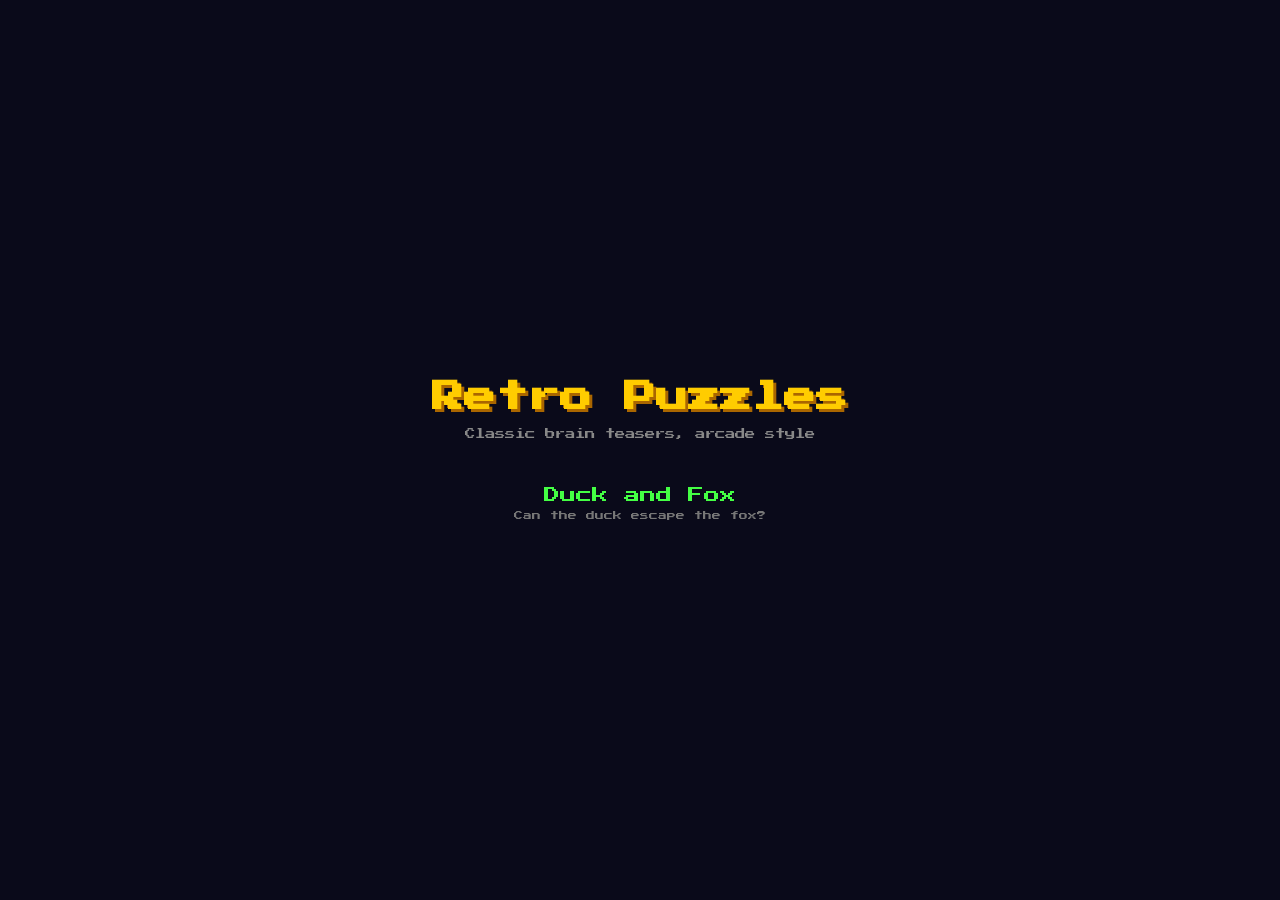
==== docs/index.html @ de6d9648 "Duck and Fox: retro arcade puzzle game" ====
<!DOCTYPE html>
<html lang="en">
<head>
  <meta charset="UTF-8">
  <meta name="viewport" content="width=device-width, initial-scale=1.0">
  <title>Retro Puzzles</title>
  <link rel="preconnect" href="https://fonts.googleapis.com">
  <link href="https://fonts.googleapis.com/css2?family=Press+Start+2P&display=swap" rel="stylesheet">
  <link rel="stylesheet" href="style.css">
</head>
<body>
  <div class="container">
    <h1>Retro Puzzles</h1>
    <p class="subtitle">Classic brain teasers, arcade style</p>
    <ul class="game-list">
      <li><a href="duck-and-fox/">Duck and Fox</a><span class="desc">Can the duck escape the fox?</span></li>
    </ul>
  </div>
</body>
</html>
---- docs/style.css ----
*, *::before, *::after {
  margin: 0;
  padding: 0;
  box-sizing: border-box;
}

body {
  background: #0a0a1a;
  color: #e0e0e0;
  font-family: 'Press Start 2P', monospace;
  min-height: 100vh;
  display: flex;
  align-items: center;
  justify-content: center;
}

.container {
  text-align: center;
  padding: 2rem;
}

h1 {
  font-size: 2rem;
  color: #ffcc00;
  margin-bottom: 1rem;
  text-shadow: 3px 3px 0 #aa6600;
}

.subtitle {
  font-size: 0.65rem;
  color: #888;
  margin-bottom: 3rem;
}

.game-list {
  list-style: none;
  display: flex;
  flex-direction: column;
  gap: 1.5rem;
}

.game-list li {
  display: flex;
  flex-direction: column;
  gap: 0.5rem;
}

.game-list a {
  font-size: 1rem;
  color: #44ff44;
  text-decoration: none;
  transition: color 0.15s;
}

.game-list a:hover {
  color: #ffffff;
  text-shadow: 0 0 8px #44ff44;
}

.game-list .desc {
  font-size: 0.55rem;
  color: #777;
}
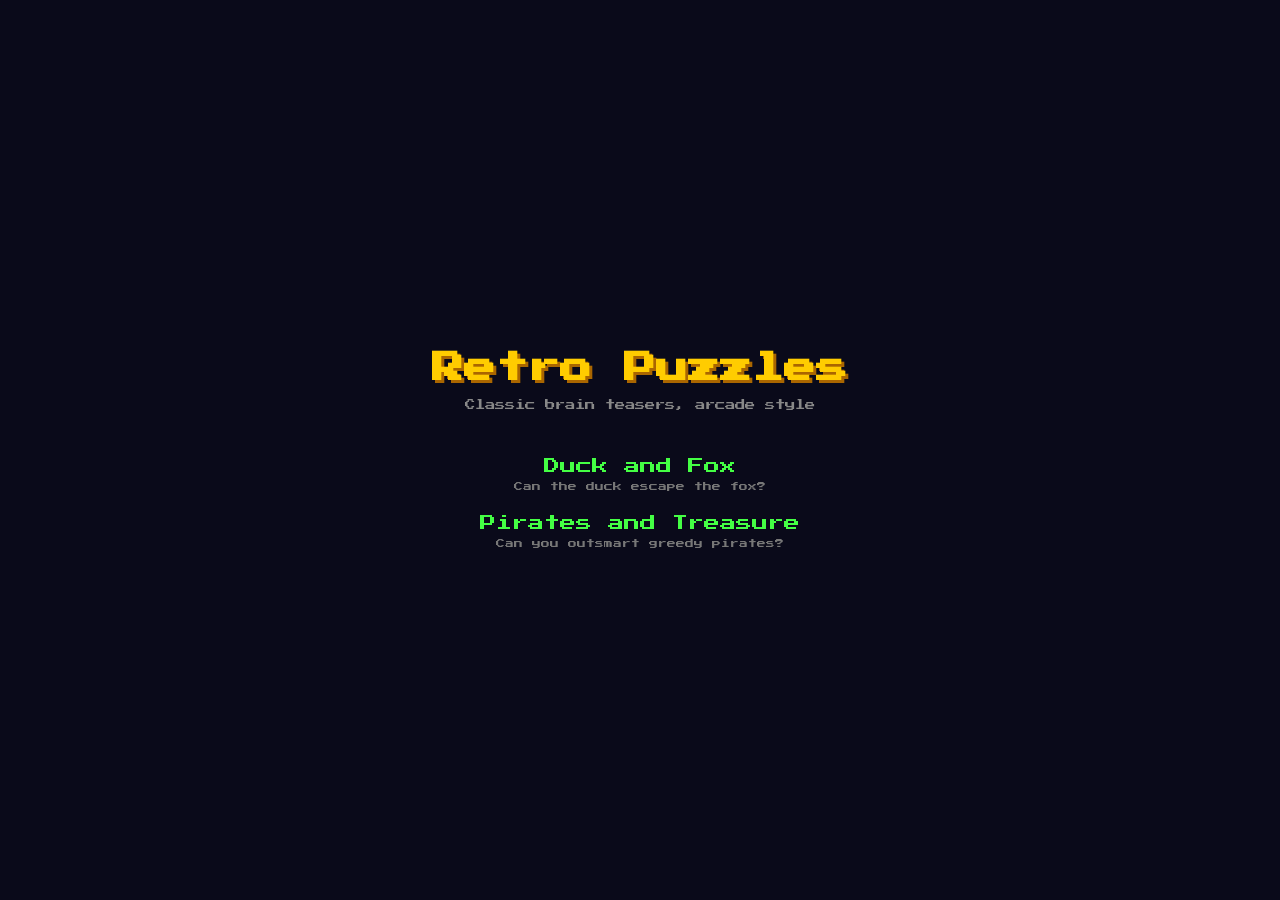
==== commit 498784f5: "Add Pirates and Treasure puzzle game Interactive game theory puzzle where the player (Captain, rank " ====
--- a/docs/index.html
+++ b/docs/index.html
@@ -14,7 +14,10 @@
     <p class="subtitle">Classic brain teasers, arcade style</p>
     <ul class="game-list">
       <li><a href="duck-and-fox/">Duck and Fox</a><span class="desc">Can the duck escape the fox?</span></li>
+      <li><a href="pirates-and-treasure/">Pirates and Treasure</a><span class="desc">Can you outsmart greedy pirates?</span></li>
     </ul>
   </div>
+  <script data-goatcounter="https://retro-puzzles.goatcounter.com/count"
+        async src="//gc.zgo.at/count.js"></script>
 </body>
 </html>
